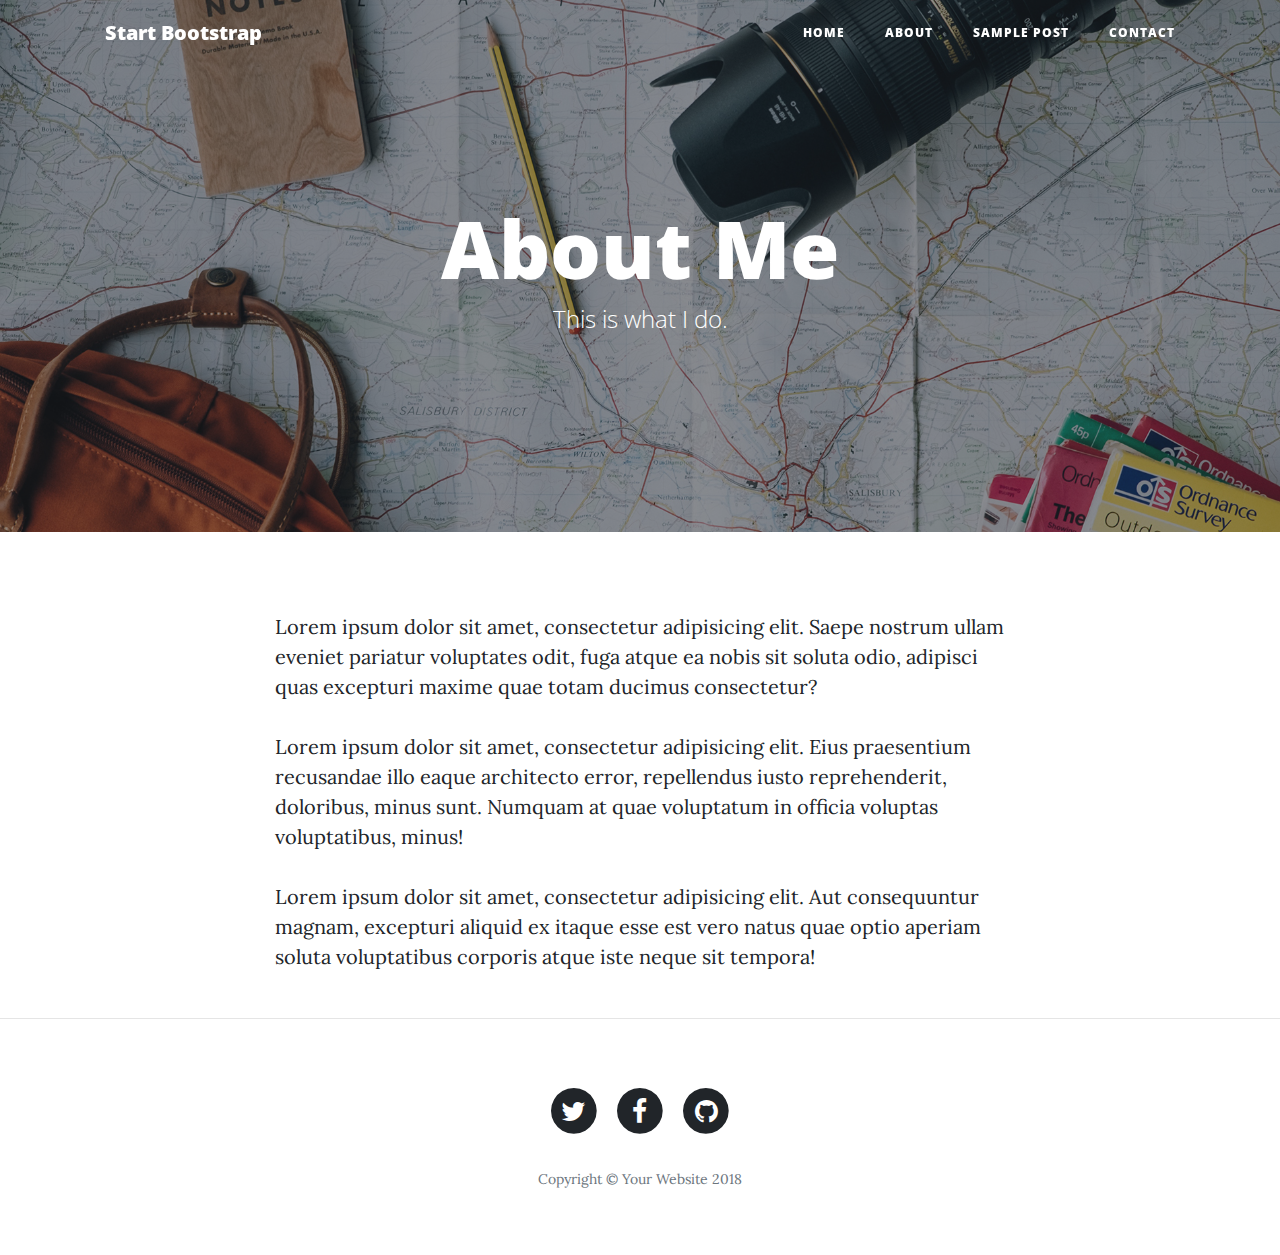
==== about.html @ 3e8f6f75 "Fix folder" ====
<!DOCTYPE html>
<html lang="en">

  <head>

    <meta charset="utf-8">
    <meta name="viewport" content="width=device-width, initial-scale=1, shrink-to-fit=no">
    <meta name="description" content="">
    <meta name="author" content="">

    <title>Clean Blog - Start Bootstrap Theme</title>

    <!-- Bootstrap core CSS -->
    <link href="vendor/bootstrap/css/bootstrap.min.css" rel="stylesheet">

    <!-- Custom fonts for this template -->
    <link href="vendor/font-awesome/css/font-awesome.min.css" rel="stylesheet" type="text/css">
    <link href='https://fonts.googleapis.com/css?family=Lora:400,700,400italic,700italic' rel='stylesheet' type='text/css'>
    <link href='https://fonts.googleapis.com/css?family=Open+Sans:300italic,400italic,600italic,700italic,800italic,400,300,600,700,800' rel='stylesheet' type='text/css'>

    <!-- Custom styles for this template -->
    <link href="css/clean-blog.min.css" rel="stylesheet">

  </head>

  <body>

    <!-- Navigation -->
    <nav class="navbar navbar-expand-lg navbar-light fixed-top" id="mainNav">
      <div class="container">
        <a class="navbar-brand" href="index.html">Start Bootstrap</a>
        <button class="navbar-toggler navbar-toggler-right" type="button" data-toggle="collapse" data-target="#navbarResponsive" aria-controls="navbarResponsive" aria-expanded="false" aria-label="Toggle navigation">
          Menu
          <i class="fa fa-bars"></i>
        </button>
        <div class="collapse navbar-collapse" id="navbarResponsive">
          <ul class="navbar-nav ml-auto">
            <li class="nav-item">
              <a class="nav-link" href="index.html">Home</a>
            </li>
            <li class="nav-item">
              <a class="nav-link" href="about.html">About</a>
            </li>
            <li class="nav-item">
              <a class="nav-link" href="post.html">Sample Post</a>
            </li>
            <li class="nav-item">
              <a class="nav-link" href="contact.html">Contact</a>
            </li>
          </ul>
        </div>
      </div>
    </nav>

    <!-- Page Header -->
    <header class="masthead" style="background-image: url('img/about-bg.jpg')">
      <div class="overlay"></div>
      <div class="container">
        <div class="row">
          <div class="col-lg-8 col-md-10 mx-auto">
            <div class="page-heading">
              <h1>About Me</h1>
              <span class="subheading">This is what I do.</span>
            </div>
          </div>
        </div>
      </div>
    </header>

    <!-- Main Content -->
    <div class="container">
      <div class="row">
        <div class="col-lg-8 col-md-10 mx-auto">
          <p>Lorem ipsum dolor sit amet, consectetur adipisicing elit. Saepe nostrum ullam eveniet pariatur voluptates odit, fuga atque ea nobis sit soluta odio, adipisci quas excepturi maxime quae totam ducimus consectetur?</p>
          <p>Lorem ipsum dolor sit amet, consectetur adipisicing elit. Eius praesentium recusandae illo eaque architecto error, repellendus iusto reprehenderit, doloribus, minus sunt. Numquam at quae voluptatum in officia voluptas voluptatibus, minus!</p>
          <p>Lorem ipsum dolor sit amet, consectetur adipisicing elit. Aut consequuntur magnam, excepturi aliquid ex itaque esse est vero natus quae optio aperiam soluta voluptatibus corporis atque iste neque sit tempora!</p>
        </div>
      </div>
    </div>

    <hr>

    <!-- Footer -->
    <footer>
      <div class="container">
        <div class="row">
          <div class="col-lg-8 col-md-10 mx-auto">
            <ul class="list-inline text-center">
              <li class="list-inline-item">
                <a href="#">
                  <span class="fa-stack fa-lg">
                    <i class="fa fa-circle fa-stack-2x"></i>
                    <i class="fa fa-twitter fa-stack-1x fa-inverse"></i>
                  </span>
                </a>
              </li>
              <li class="list-inline-item">
                <a href="#">
                  <span class="fa-stack fa-lg">
                    <i class="fa fa-circle fa-stack-2x"></i>
                    <i class="fa fa-facebook fa-stack-1x fa-inverse"></i>
                  </span>
                </a>
              </li>
              <li class="list-inline-item">
                <a href="#">
                  <span class="fa-stack fa-lg">
                    <i class="fa fa-circle fa-stack-2x"></i>
                    <i class="fa fa-github fa-stack-1x fa-inverse"></i>
                  </span>
                </a>
              </li>
            </ul>
            <p class="copyright text-muted">Copyright &copy; Your Website 2018</p>
          </div>
        </div>
      </div>
    </footer>

    <!-- Bootstrap core JavaScript -->
    <script src="vendor/jquery/jquery.min.js"></script>
    <script src="vendor/bootstrap/js/bootstrap.bundle.min.js"></script>

    <!-- Custom scripts for this template -->
    <script src="js/clean-blog.min.js"></script>

  </body>

</html>
---- css/clean-blog.min.css ----
body{font-size:20px;color:#212529;font-family:Lora,'Times New Roman',serif}p{line-height:1.5;margin:30px 0}p a{text-decoration:underline}h1,h2,h3,h4,h5,h6{font-weight:800;font-family:'Open Sans','Helvetica Neue',Helvetica,Arial,sans-serif}a{color:#212529;-webkit-transition:all .2s;-moz-transition:all .2s;transition:all .2s}a:focus,a:hover{color:#0085a1}blockquote{font-style:italic;color:#868e96}.section-heading{font-size:36px;font-weight:700;margin-top:60px}.caption{font-size:14px;font-style:italic;display:block;margin:0;padding:10px;text-align:center;border-bottom-right-radius:5px;border-bottom-left-radius:5px}::-moz-selection{color:#fff;background:#0085a1;text-shadow:none}::selection{color:#fff;background:#0085a1;text-shadow:none}img::selection{color:#fff;background:0 0}img::-moz-selection{color:#fff;background:0 0}#mainNav{position:absolute;border-bottom:1px solid #e9ecef;background-color:#fff;font-family:'Open Sans','Helvetica Neue',Helvetica,Arial,sans-serif}#mainNav .navbar-brand{font-weight:800;color:#343a40}#mainNav .navbar-toggler{font-size:12px;font-weight:800;padding:13px;text-transform:uppercase;color:#343a40}#mainNav .navbar-nav>li.nav-item>a{font-size:12px;font-weight:800;letter-spacing:1px;text-transform:uppercase}@media only screen and (min-width:992px){#mainNav{border-bottom:1px solid transparent;background:0 0}#mainNav .navbar-brand{padding:10px 20px;color:#fff}#mainNav .navbar-brand:focus,#mainNav .navbar-brand:hover{color:rgba(255,255,255,.8)}#mainNav .navbar-nav>li.nav-item>a{padding:10px 20px;color:#fff}#mainNav .navbar-nav>li.nav-item>a:focus,#mainNav .navbar-nav>li.nav-item>a:hover{color:rgba(255,255,255,.8)}}@media only screen and (min-width:992px){#mainNav{-webkit-transition:background-color .2s;-moz-transition:background-color .2s;transition:background-color .2s;-webkit-transform:translate3d(0,0,0);-moz-transform:translate3d(0,0,0);-ms-transform:translate3d(0,0,0);-o-transform:translate3d(0,0,0);transform:translate3d(0,0,0);-webkit-backface-visibility:hidden}#mainNav.is-fixed{position:fixed;top:-67px;-webkit-transition:-webkit-transform .2s;-moz-transition:-moz-transform .2s;transition:transform .2s;border-bottom:1px solid #fff;background-color:rgba(255,255,255,.9)}#mainNav.is-fixed .navbar-brand{color:#212529}#mainNav.is-fixed .navbar-brand:focus,#mainNav.is-fixed .navbar-brand:hover{color:#0085a1}#mainNav.is-fixed .navbar-nav>li.nav-item>a{color:#212529}#mainNav.is-fixed .navbar-nav>li.nav-item>a:focus,#mainNav.is-fixed .navbar-nav>li.nav-item>a:hover{color:#0085a1}#mainNav.is-visible{-webkit-transform:translate3d(0,100%,0);-moz-transform:translate3d(0,100%,0);-ms-transform:translate3d(0,100%,0);-o-transform:translate3d(0,100%,0);transform:translate3d(0,100%,0)}}header.masthead{margin-bottom:50px;background:no-repeat center center;background-color:#868e96;background-attachment:scroll;position:relative;-webkit-background-size:cover;-moz-background-size:cover;-o-background-size:cover;background-size:cover}header.masthead .overlay{position:absolute;top:0;left:0;height:100%;width:100%;background-color:#212529;opacity:.5}header.masthead .page-heading,header.masthead .post-heading,header.masthead .site-heading{padding:200px 0 150px;color:#fff}@media only screen and (min-width:768px){header.masthead .page-heading,header.masthead .post-heading,header.masthead .site-heading{padding:200px 0}}header.masthead .page-heading,header.masthead .site-heading{text-align:center}header.masthead .page-heading h1,header.masthead .site-heading h1{font-size:50px;margin-top:0}header.masthead .page-heading .subheading,header.masthead .site-heading .subheading{font-size:24px;font-weight:300;line-height:1.1;display:block;margin:10px 0 0;font-family:'Open Sans','Helvetica Neue',Helvetica,Arial,sans-serif}@media only screen and (min-width:768px){header.masthead .page-heading h1,header.masthead .site-heading h1{font-size:80px}}header.masthead .post-heading h1{font-size:35px}header.masthead .post-heading .meta,header.masthead .post-heading .subheading{line-height:1.1;display:block}header.masthead .post-heading .subheading{font-size:24px;font-weight:600;margin:10px 0 30px;font-family:'Open Sans','Helvetica Neue',Helvetica,Arial,sans-serif}header.masthead .post-heading .meta{font-size:20px;font-weight:300;font-style:italic;font-family:Lora,'Times New Roman',serif}header.masthead .post-heading .meta a{color:#fff}@media only screen and (min-width:768px){header.masthead .post-heading h1{font-size:55px}header.masthead .post-heading .subheading{font-size:30px}}.post-preview>a{color:#212529}.post-preview>a:focus,.post-preview>a:hover{text-decoration:none;color:#0085a1}.post-preview>a>.post-title{font-size:30px;margin-top:30px;margin-bottom:10px}.post-preview>a>.post-subtitle{font-weight:300;margin:0 0 10px}.post-preview>.post-meta{font-size:18px;font-style:italic;margin-top:0;color:#868e96}.post-preview>.post-meta>a{text-decoration:none;color:#212529}.post-preview>.post-meta>a:focus,.post-preview>.post-meta>a:hover{text-decoration:underline;color:#0085a1}@media only screen and (min-width:768px){.post-preview>a>.post-title{font-size:36px}}.floating-label-form-group{font-size:14px;position:relative;margin-bottom:0;padding-bottom:.5em;border-bottom:1px solid #dee2e6}.floating-label-form-group input,.floating-label-form-group textarea{font-size:1.5em;position:relative;z-index:1;padding:0;resize:none;border:none;border-radius:0;background:0 0;box-shadow:none!important;font-family:Lora,'Times New Roman',serif}.floating-label-form-group input::-webkit-input-placeholder,.floating-label-form-group textarea::-webkit-input-placeholder{color:#868e96;font-family:Lora,'Times New Roman',serif}.floating-label-form-group label{font-size:.85em;line-height:1.764705882em;position:relative;z-index:0;top:2em;display:block;margin:0;-webkit-transition:top .3s ease,opacity .3s ease;-moz-transition:top .3s ease,opacity .3s ease;-ms-transition:top .3s ease,opacity .3s ease;transition:top .3s ease,opacity .3s ease;vertical-align:middle;vertical-align:baseline;opacity:0}.floating-label-form-group .help-block{margin:15px 0}.floating-label-form-group-with-value label{top:0;opacity:1}.floating-label-form-group-with-focus label{color:#0085a1}form .form-group:first-child .floating-label-form-group{border-top:1px solid #dee2e6}footer{padding:50px 0 65px}footer .list-inline{margin:0;padding:0}footer .copyright{font-size:14px;margin-bottom:0;text-align:center}.btn{font-size:14px;font-weight:800;padding:15px 25px;letter-spacing:1px;text-transform:uppercase;border-radius:0;font-family:'Open Sans','Helvetica Neue',Helvetica,Arial,sans-serif}.btn-primary{background-color:#0085a1;border-color:#0085a1}.btn-primary:active,.btn-primary:focus,.btn-primary:hover{color:#fff;background-color:#00657b!important;border-color:#00657b!important}.btn-lg{font-size:16px;padding:25px 35px}
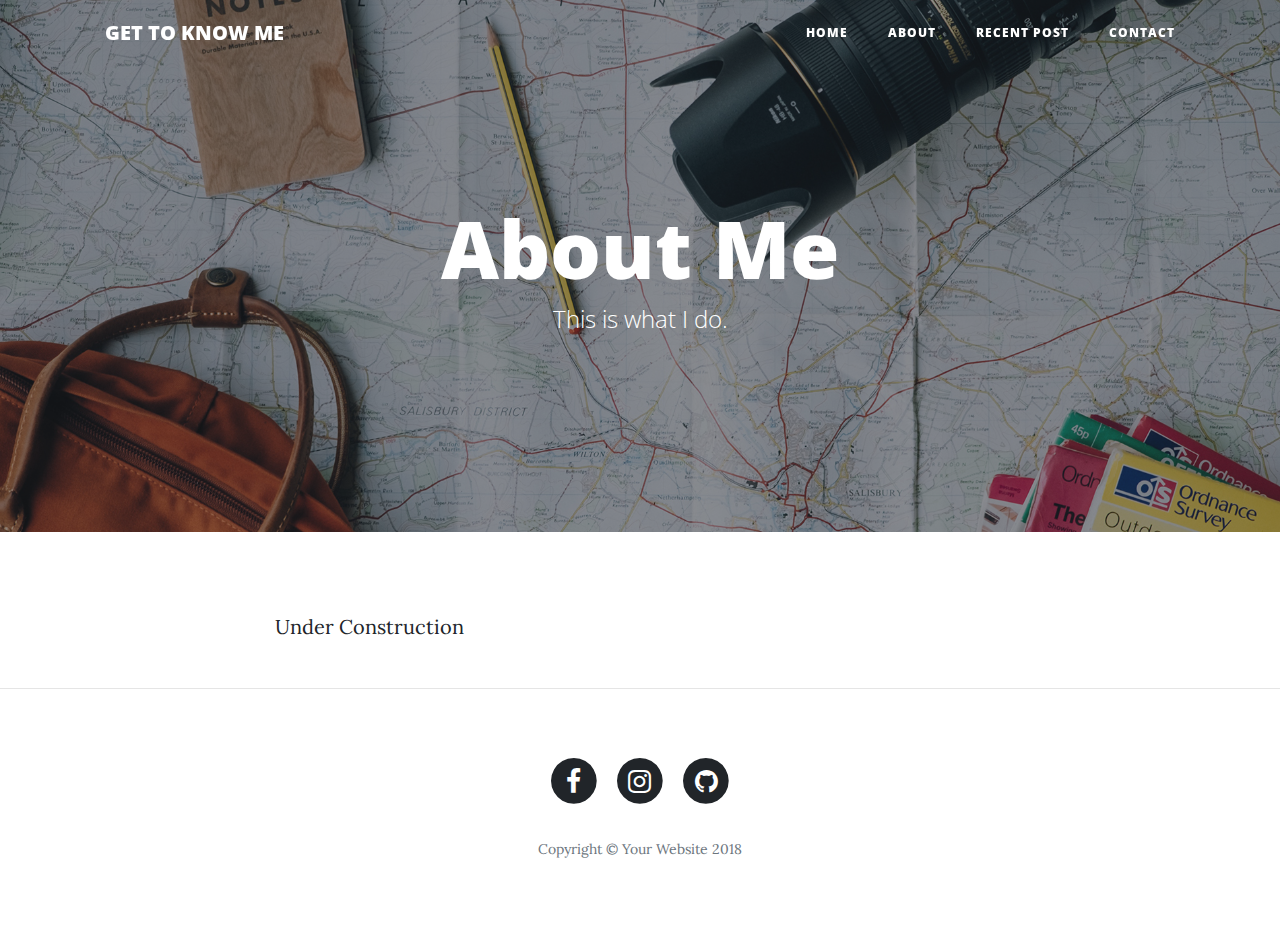
==== commit 4dec18a1: "Update everything" ====
--- a/about.html
+++ b/about.html
@@ -8,7 +8,7 @@
     <meta name="description" content="">
     <meta name="author" content="">
 
-    <title>Clean Blog - Start Bootstrap Theme</title>
+    <title>About me</title>
 
     <!-- Bootstrap core CSS -->
     <link href="vendor/bootstrap/css/bootstrap.min.css" rel="stylesheet">
@@ -28,7 +28,7 @@
     <!-- Navigation -->
     <nav class="navbar navbar-expand-lg navbar-light fixed-top" id="mainNav">
       <div class="container">
-        <a class="navbar-brand" href="index.html">Start Bootstrap</a>
+        <a class="navbar-brand" href="index.html">GET TO KNOW ME</a>
         <button class="navbar-toggler navbar-toggler-right" type="button" data-toggle="collapse" data-target="#navbarResponsive" aria-controls="navbarResponsive" aria-expanded="false" aria-label="Toggle navigation">
           Menu
           <i class="fa fa-bars"></i>
@@ -42,7 +42,7 @@
               <a class="nav-link" href="about.html">About</a>
             </li>
             <li class="nav-item">
-              <a class="nav-link" href="post.html">Sample Post</a>
+              <a class="nav-link" href="post.html">Recent Post</a>
             </li>
             <li class="nav-item">
               <a class="nav-link" href="contact.html">Contact</a>
@@ -71,9 +71,7 @@
     <div class="container">
       <div class="row">
         <div class="col-lg-8 col-md-10 mx-auto">
-          <p>Lorem ipsum dolor sit amet, consectetur adipisicing elit. Saepe nostrum ullam eveniet pariatur voluptates odit, fuga atque ea nobis sit soluta odio, adipisci quas excepturi maxime quae totam ducimus consectetur?</p>
-          <p>Lorem ipsum dolor sit amet, consectetur adipisicing elit. Eius praesentium recusandae illo eaque architecto error, repellendus iusto reprehenderit, doloribus, minus sunt. Numquam at quae voluptatum in officia voluptas voluptatibus, minus!</p>
-          <p>Lorem ipsum dolor sit amet, consectetur adipisicing elit. Aut consequuntur magnam, excepturi aliquid ex itaque esse est vero natus quae optio aperiam soluta voluptatibus corporis atque iste neque sit tempora!</p>
+          <p>Under Construction</p>
         </div>
       </div>
     </div>
@@ -87,18 +85,18 @@
           <div class="col-lg-8 col-md-10 mx-auto">
             <ul class="list-inline text-center">
               <li class="list-inline-item">
-                <a href="#">
+                <a href="https://www.facebook.com/poh.ee.54">
                   <span class="fa-stack fa-lg">
                     <i class="fa fa-circle fa-stack-2x"></i>
-                    <i class="fa fa-twitter fa-stack-1x fa-inverse"></i>
+                    <i class="fa fa-facebook fa-stack-1x fa-inverse"></i>
                   </span>
                 </a>
               </li>
               <li class="list-inline-item">
-                <a href="#">
+                <a href="https://www.instagram.com/sunnypoh/">
                   <span class="fa-stack fa-lg">
                     <i class="fa fa-circle fa-stack-2x"></i>
-                    <i class="fa fa-facebook fa-stack-1x fa-inverse"></i>
+                    <i class="fa fa-instagram fa-stack-1x fa-inverse"></i>
                   </span>
                 </a>
               </li>
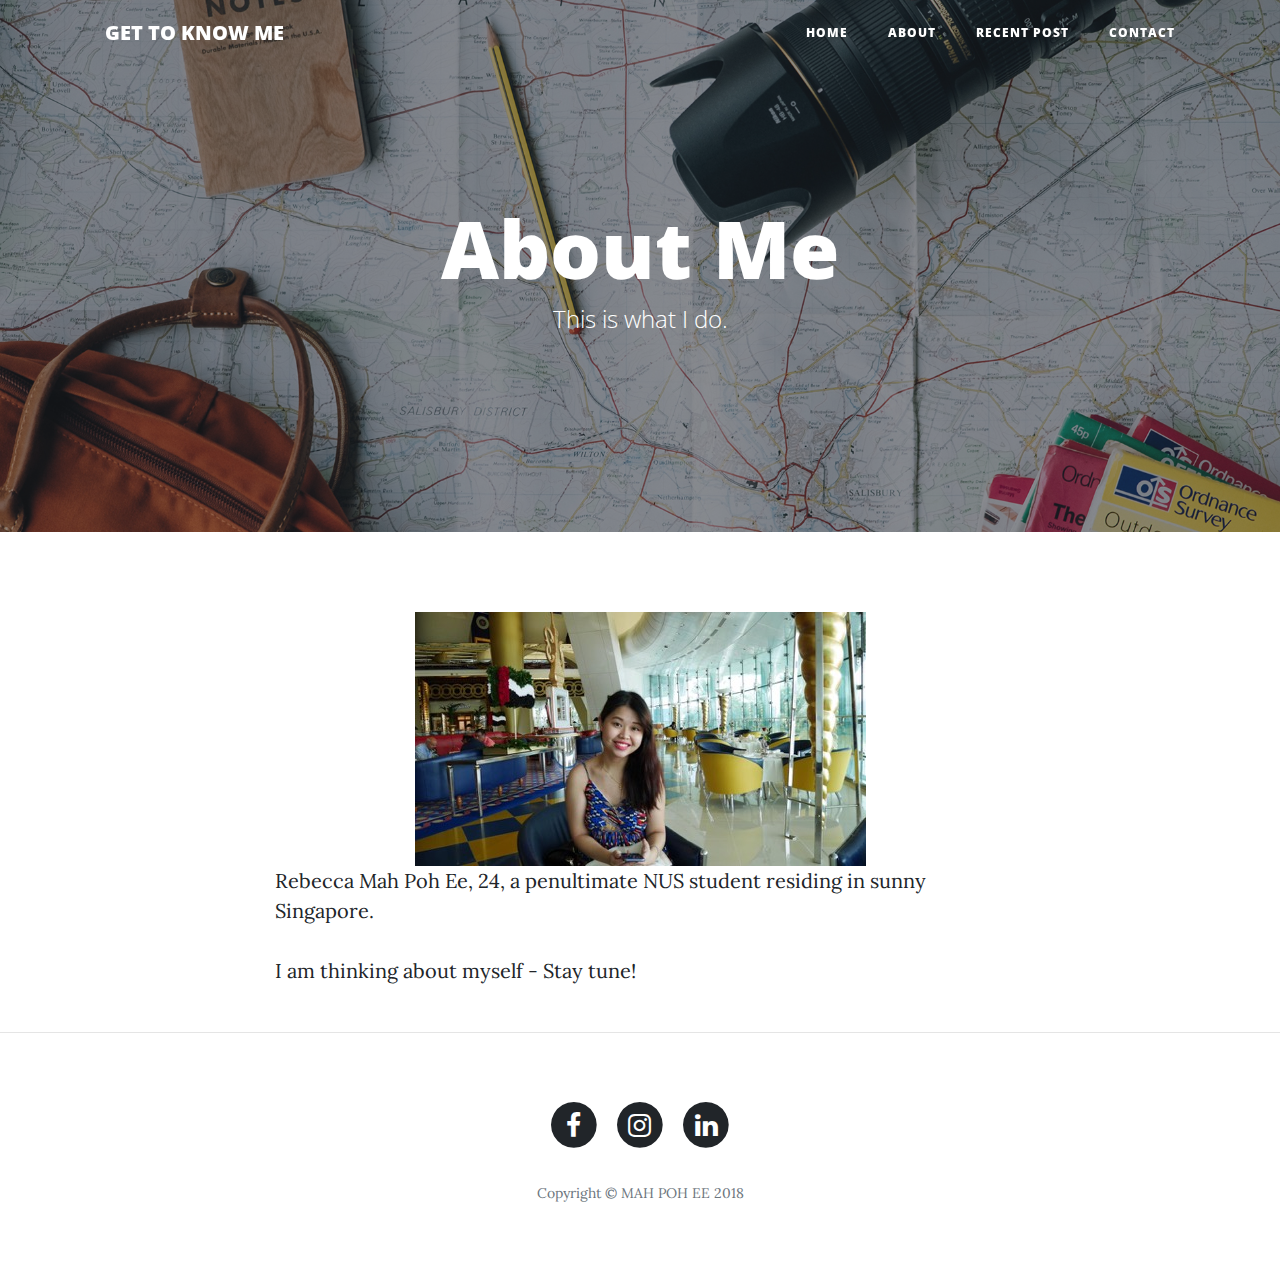
==== commit 0373763f: "update img" ====
--- a/about.html
+++ b/about.html
@@ -71,7 +71,17 @@
     <div class="container">
       <div class="row">
         <div class="col-lg-8 col-md-10 mx-auto">
-          <p>Under Construction</p>
+          <p>
+            
+            <div>
+                 
+            <p style="text-align: center; font-size: 11px" ><center><img src="img/mpe.jpg"></center>
+                Rebecca Mah Poh Ee, 24, a penultimate NUS student residing in sunny Singapore.</p></div>
+            
+            
+            <p>I am thinking about myself - Stay tune!</p>
+            
+            
         </div>
       </div>
     </div>
@@ -101,15 +111,15 @@
                 </a>
               </li>
               <li class="list-inline-item">
-                <a href="#">
+                <a href="https://sg.linkedin.com/in/mah-poh-ee-1805aa64">
                   <span class="fa-stack fa-lg">
                     <i class="fa fa-circle fa-stack-2x"></i>
-                    <i class="fa fa-github fa-stack-1x fa-inverse"></i>
+                    <i class="fa fa-linkedin fa-stack-1x fa-inverse"></i>
                   </span>
                 </a>
               </li>
             </ul>
-            <p class="copyright text-muted">Copyright &copy; Your Website 2018</p>
+            <p class="copyright text-muted">Copyright &copy; MAH POH EE 2018</p>
           </div>
         </div>
       </div>
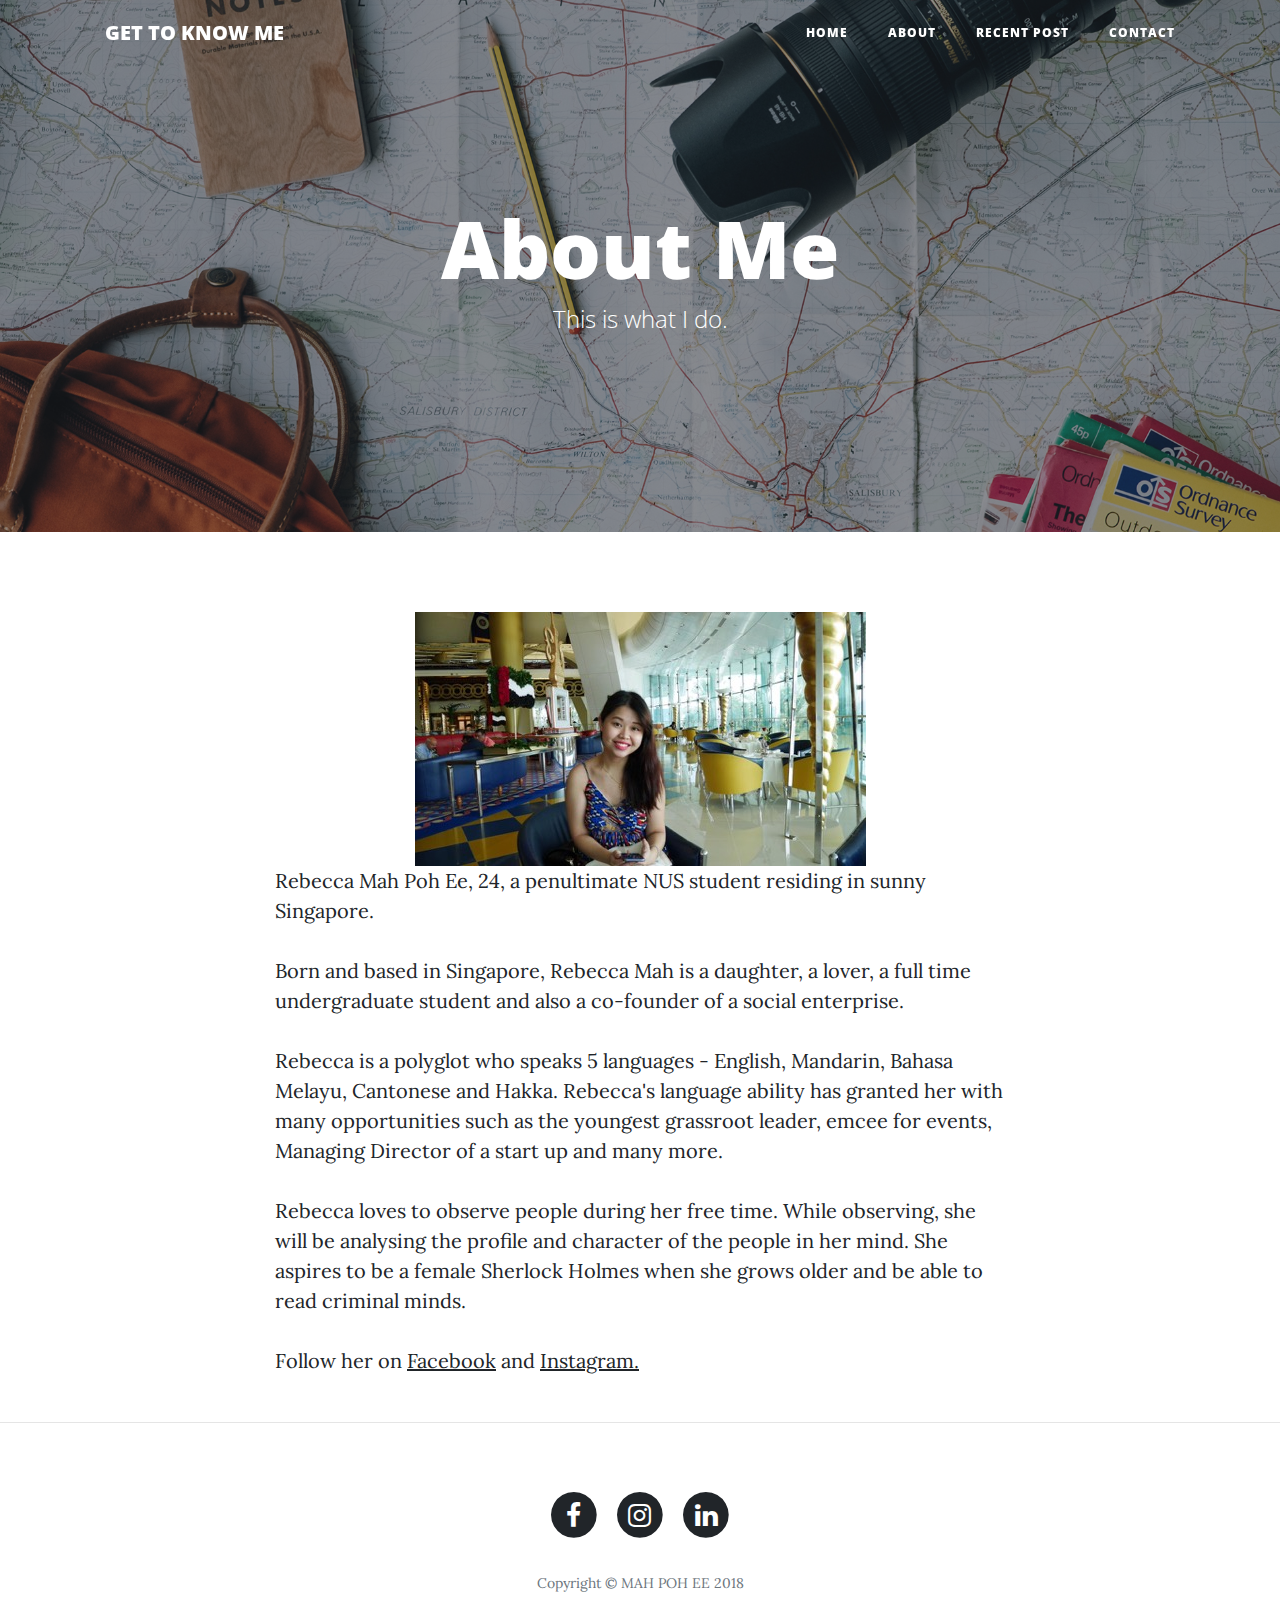
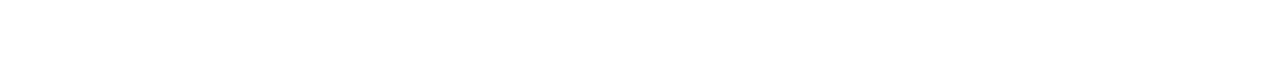
==== commit 84bd160d: "Updated About me" ====
--- a/about.html
+++ b/about.html
@@ -79,8 +79,13 @@
                 Rebecca Mah Poh Ee, 24, a penultimate NUS student residing in sunny Singapore.</p></div>
             
             
-            <p>I am thinking about myself - Stay tune!</p>
+            <p>Born and based in Singapore, Rebecca Mah is a daughter, a lover, a full time undergraduate student and also a co-founder of a social enterprise.</p>
             
+            <p>Rebecca is a polyglot who speaks 5 languages - English, Mandarin, Bahasa Melayu, Cantonese and Hakka. Rebecca's language ability has granted her with many opportunities such as the youngest grassroot leader, emcee for events, Managing Director of a start up and many more. </p>
+            
+            <p>Rebecca loves to observe people during her free time. While observing, she will be analysing the profile and character of the people in her mind. She aspires to be a female Sherlock Holmes when she grows older and be able to read criminal minds. </p>
+            
+            <p>Follow her on <a href="https://www.facebook.com/poh.ee.54">Facebook</a> and <a href="https://www.instagram.com/sunnypoh/">Instagram.</a></p>
             
         </div>
       </div>
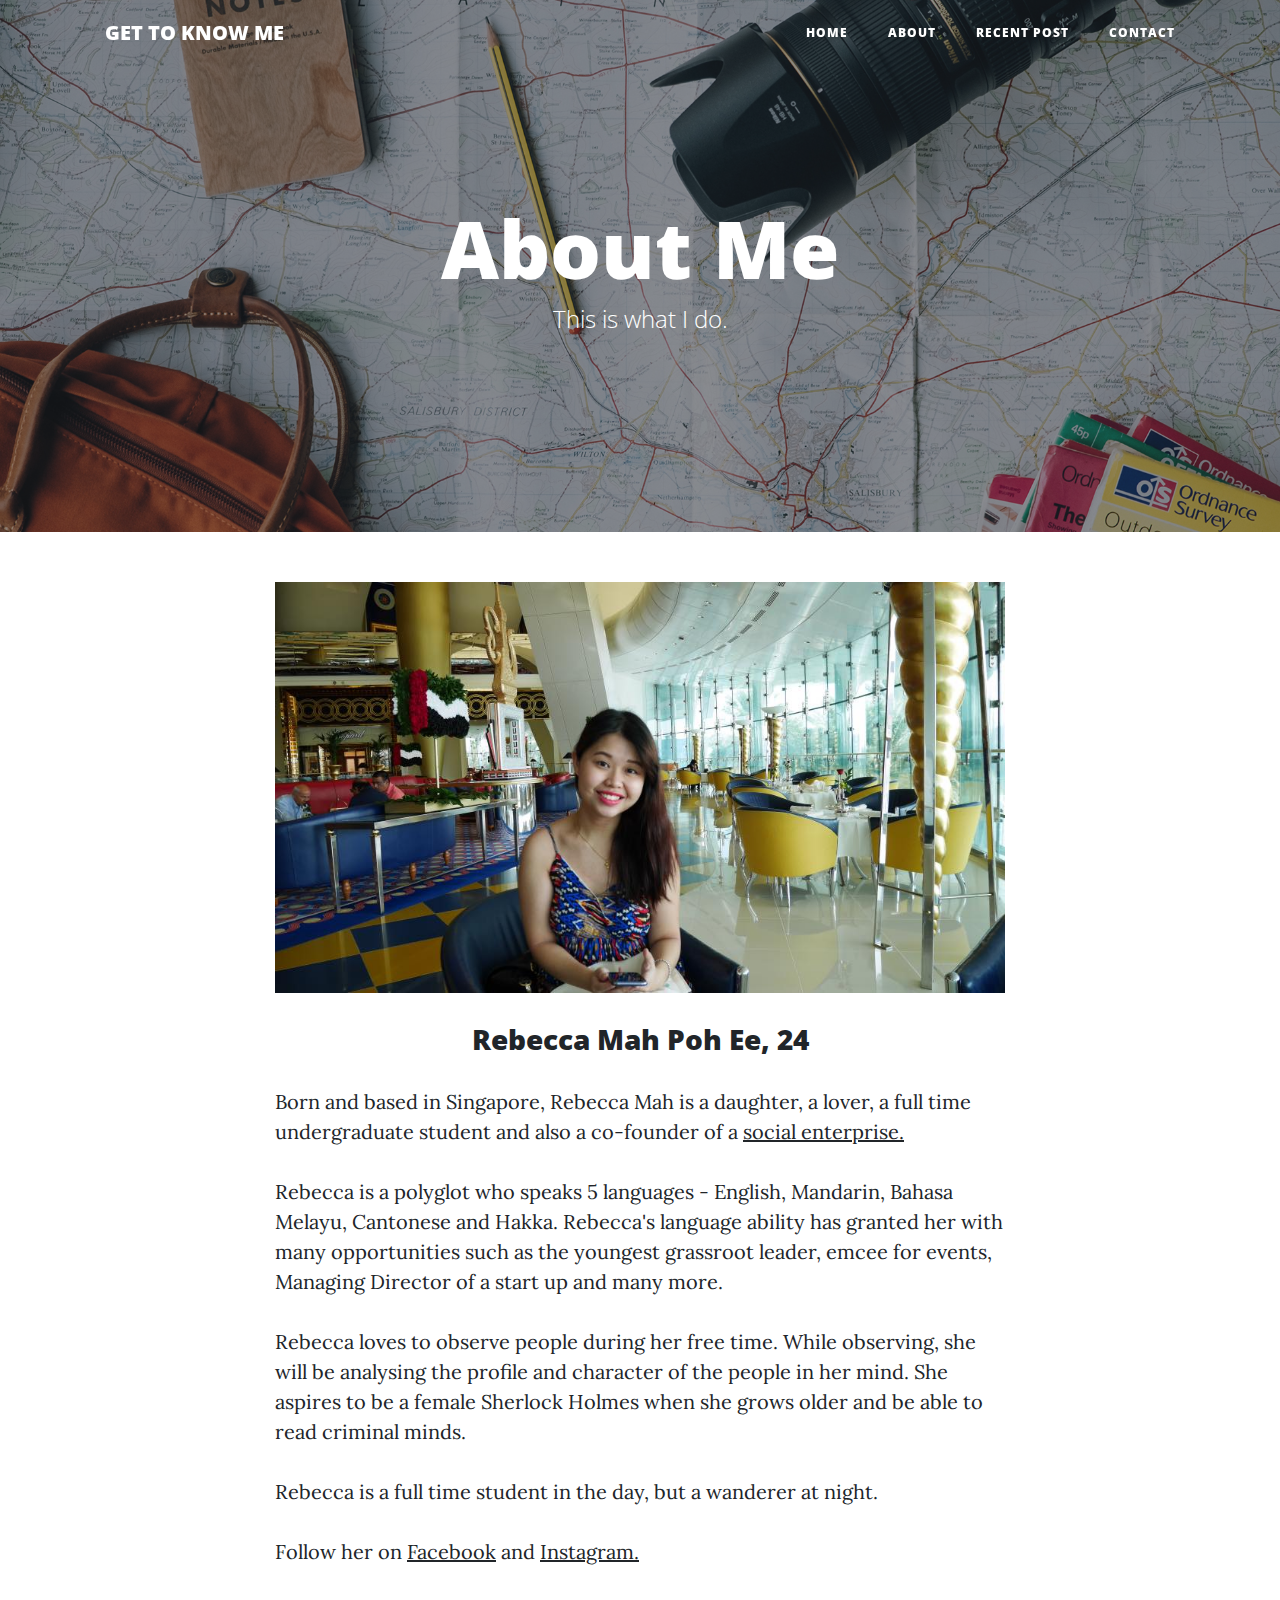
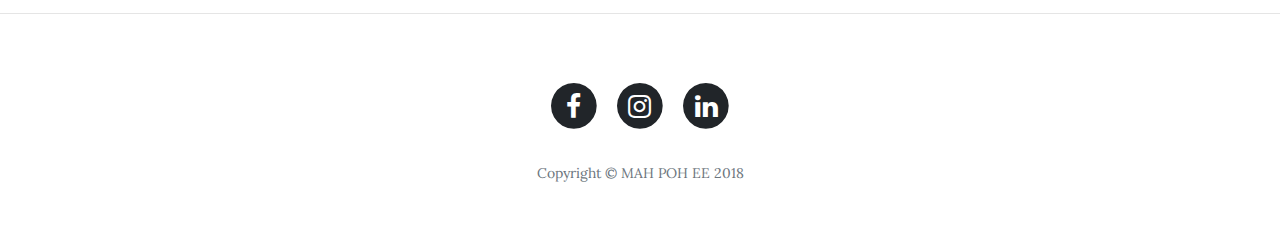
==== commit d287e2b7: "Changed wordings" ====
--- a/about.html
+++ b/about.html
@@ -70,21 +70,32 @@
     <!-- Main Content -->
     <div class="container">
       <div class="row">
-        <div class="col-lg-8 col-md-10 mx-auto">
-          <p>
-            
+        
+          
+          <div class="col-lg-8 col-md-10 mx-auto">
+          
+           
             <div>
                  
-            <p style="text-align: center; font-size: 11px" ><center><img src="img/mpe.jpg"></center>
-                Rebecca Mah Poh Ee, 24, a penultimate NUS student residing in sunny Singapore.</p></div>
+            <img src="img/mmm.jpg" style="height: 100%; width:100%; object-fit: contain">
+                
+                <p></p>
+                
+                <center><h3>Rebecca Mah Poh Ee, 24</h3></center>
+                
+            </div>
             
             
-            <p>Born and based in Singapore, Rebecca Mah is a daughter, a lover, a full time undergraduate student and also a co-founder of a social enterprise.</p>
+            <p>Born and based in Singapore, Rebecca Mah is a daughter, a lover, a full time undergraduate student and also a co-founder of a 
+                <a href="https://www.creativesforcauses.com/"> social enterprise.</a></p>
             
             <p>Rebecca is a polyglot who speaks 5 languages - English, Mandarin, Bahasa Melayu, Cantonese and Hakka. Rebecca's language ability has granted her with many opportunities such as the youngest grassroot leader, emcee for events, Managing Director of a start up and many more. </p>
             
             <p>Rebecca loves to observe people during her free time. While observing, she will be analysing the profile and character of the people in her mind. She aspires to be a female Sherlock Holmes when she grows older and be able to read criminal minds. </p>
             
+            <p>Rebecca is a full time student in the day, but a wanderer at night.</p>
+            
+           
             <p>Follow her on <a href="https://www.facebook.com/poh.ee.54">Facebook</a> and <a href="https://www.instagram.com/sunnypoh/">Instagram.</a></p>
             
         </div>
